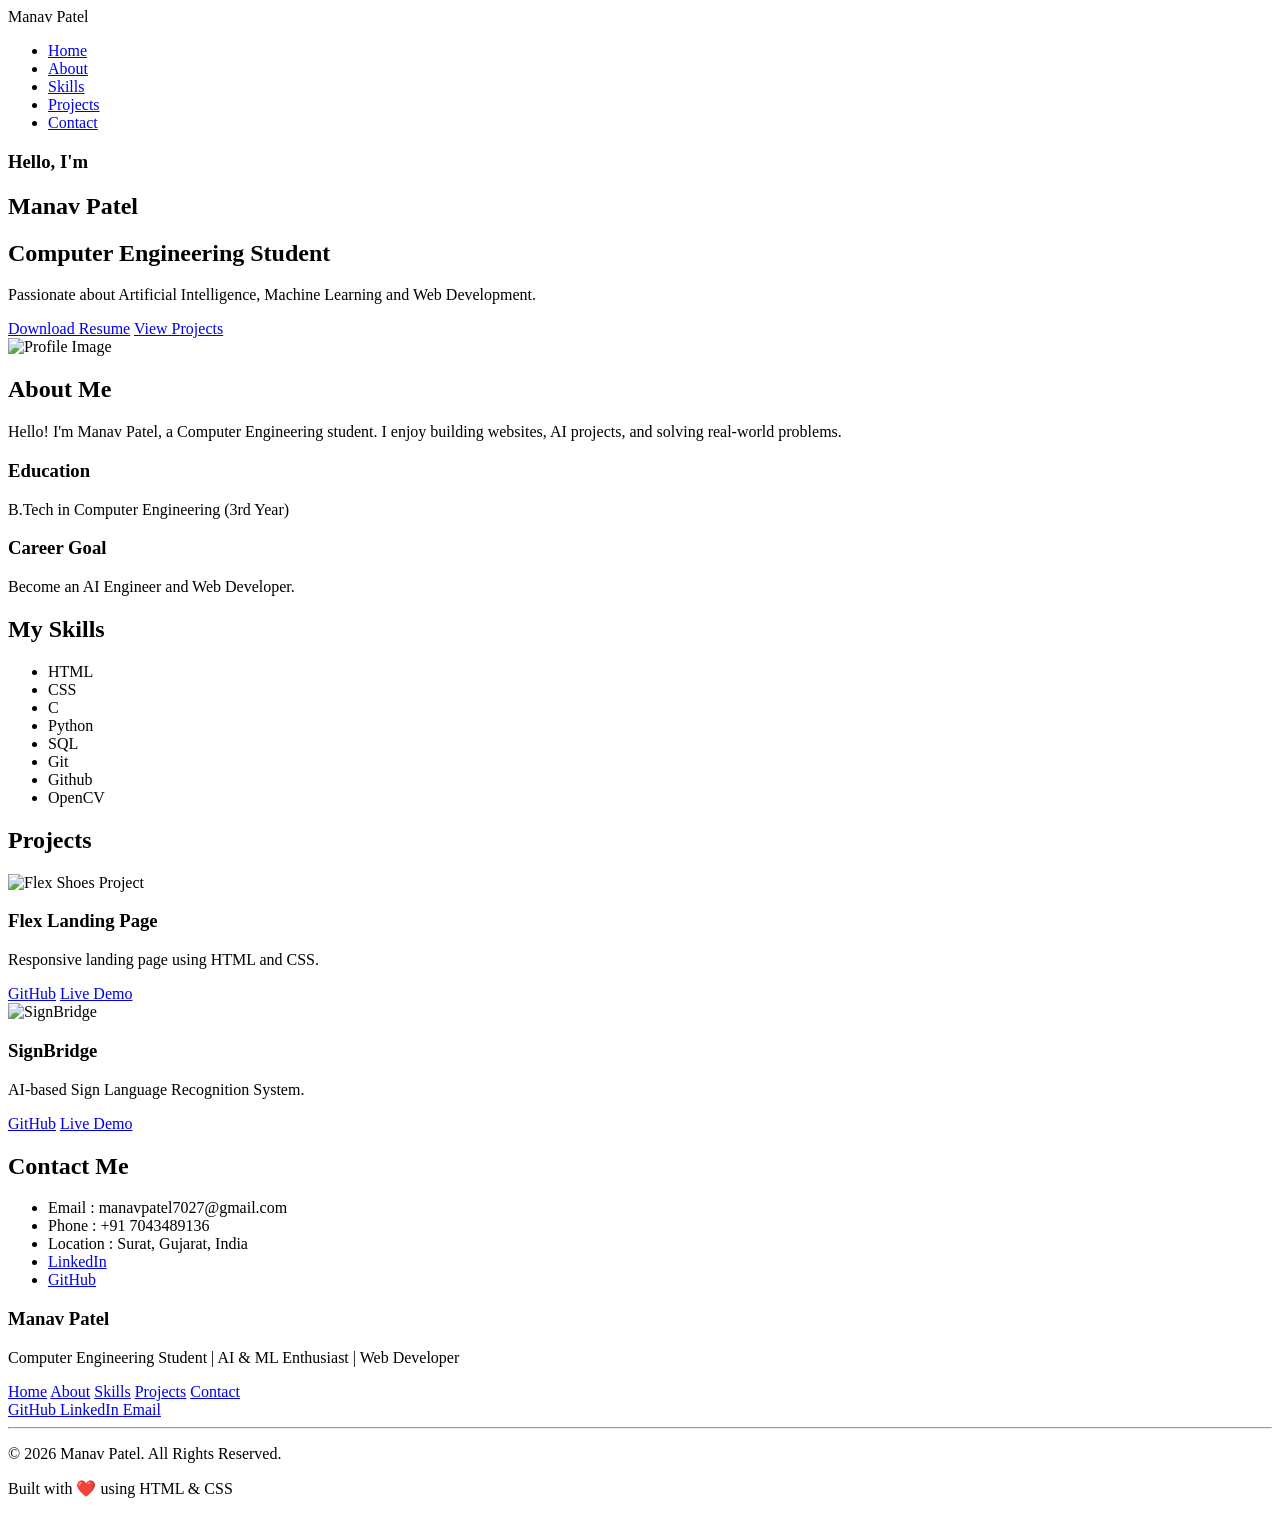
==== WebDev-L1-Portfolio/index.html @ 93ed9625 "Add Portfolio index.html" ====
<!DOCTYPE html>
<html lang="en">
<head>
    <meta charset="UTF-8">
    <meta name="viewport" content="width=device-width, initial-scale=1.0">

    <title>Portfolio</title>

    <link rel="preconnect" href="https://fonts.googleapis.com">

    <link rel="preconnect" href="https://fonts.gstatic.com" crossorigin>

    <link href="https://fonts.googleapis.com/css2?family=Poppins:wght@300;400;500;600;700&display=swap" rel="stylesheet">

    <link rel="stylesheet" href="style.css">
</head>
<body>
    <header>
        <nav class="navbar">
            <div class="logo">
                Manav Patel
            </div>

            <ul class="nav-links">
                <li><a href="#home">Home</a></li>
                <li><a href="#about">About</a></li>
                <li><a href="#skills">Skills</a></li>
                <li><a href="#projects">Projects</a></li>
                <li><a href="#contact">Contact</a></li>
            </ul>
        </nav>
    </header>
   
    <main>

    <section id="home" class="hero">
        <div class="hero-text">
            <h3>Hello, I'm</h3>

            <h1>Manav Patel</h1>

            <h2>Computer Engineering Student</h2>

            <p>
                 Passionate about Artificial Intelligence,
                Machine Learning and Web Development.
            </p>
            
            <div class="buttons">
                <a href="resume.pdf" class="btn" download>Download Resume</a>
                <a href="#projects" class="btn btn-outline">View Projects</a>
            </div>

        </div>

        <div class="hero-image">
            <img src="images/manav.png" alt="Profile Image">
        </div>
    </section>

    <section id="about">
        <h2>About Me</h2>

        <p>
            Hello! I'm Manav Patel, a Computer Engineering student.
            I enjoy building websites, AI projects,
            and solving real-world problems.
        </p>

        <h3>Education</h3>

        <p>B.Tech in Computer Engineering (3rd Year)</p>

        <h3>Career Goal</h3>

        <p>Become an AI Engineer and Web Developer.</p>
    </section>

    <section id="skills">
        <h2>My Skills</h2>
        
        <ul>
            <li>HTML</li>
            <li>CSS</li>
            <li>C</li>
            <li>Python</li>
            <li>SQL</li>
            <li>Git</li>
            <li>Github</li>
            <li>OpenCV</li>
        </ul>

    </section>

    <section id="projects">
        <h2>Projects</h2>

        <article>
            <img src="images/flex_project.png" alt="Flex Shoes Project">

            <h3>Flex Landing Page</h3>

            <p>
                Responsive landing page using HTML and CSS.
            </p>

            <a href="#">GitHub</a>

            <a href="#">Live Demo</a>
        </article>

        <article>

            <img src="images/signbridge.png" alt="SignBridge">

            <h3>SignBridge</h3>

            <p>
                AI-based Sign Language Recognition System.
            </p>

            <a href="#">GitHub</a>

            <a href="#">Live Demo</a>

        </article>
    </section>

    <section id="contact">
        <h2>Contact Me</h2>

        <ul>
            <li>Email : manavpatel7027@gmail.com</li>
            <li>Phone : +91 7043489136</li>
            <li>Location : Surat, Gujarat, India</li>
            <li>
                <a href="https://www.linkedin.com/in/manav-patel-045a13317/" target="_blank" rel="noopener noreferrer">LinkedIn</a>
            </li>
            <li>
                <a href="https://github.com/Manav9136" target="_blank" rel="noopener noreferrer">GitHub</a>
            </li>
        </ul>
    </section>
    </main>

    <footer>

    <div class="footer-content">

        <h3>Manav Patel</h3>

        <p>
            Computer Engineering Student | AI & ML Enthusiast | Web Developer
        </p>

        <div class="footer-links">

            <a href="#home">Home</a>

            <a href="#about">About</a>

            <a href="#skills">Skills</a>

            <a href="#projects">Projects</a>

            <a href="#contact">Contact</a>

        </div>

        <div class="social-links">

            <a href="https://github.com/Manav9136"
               target="_blank"
               rel="noopener noreferrer">
               GitHub
            </a>

            <a href="https://www.linkedin.com/in/manav-patel-045a13317/"
               target="_blank"
               rel="noopener noreferrer">
               LinkedIn
            </a>

            <a href="mailto:manavpatel7027@gmail.com">
               Email
            </a>

        </div>

        <hr>

        <p>
            &copy; 2026 Manav Patel. All Rights Reserved.
        </p>

        <p>
            Built with ❤️ using HTML & CSS
        </p>

    </div>

    </footer>
</body>
</html>
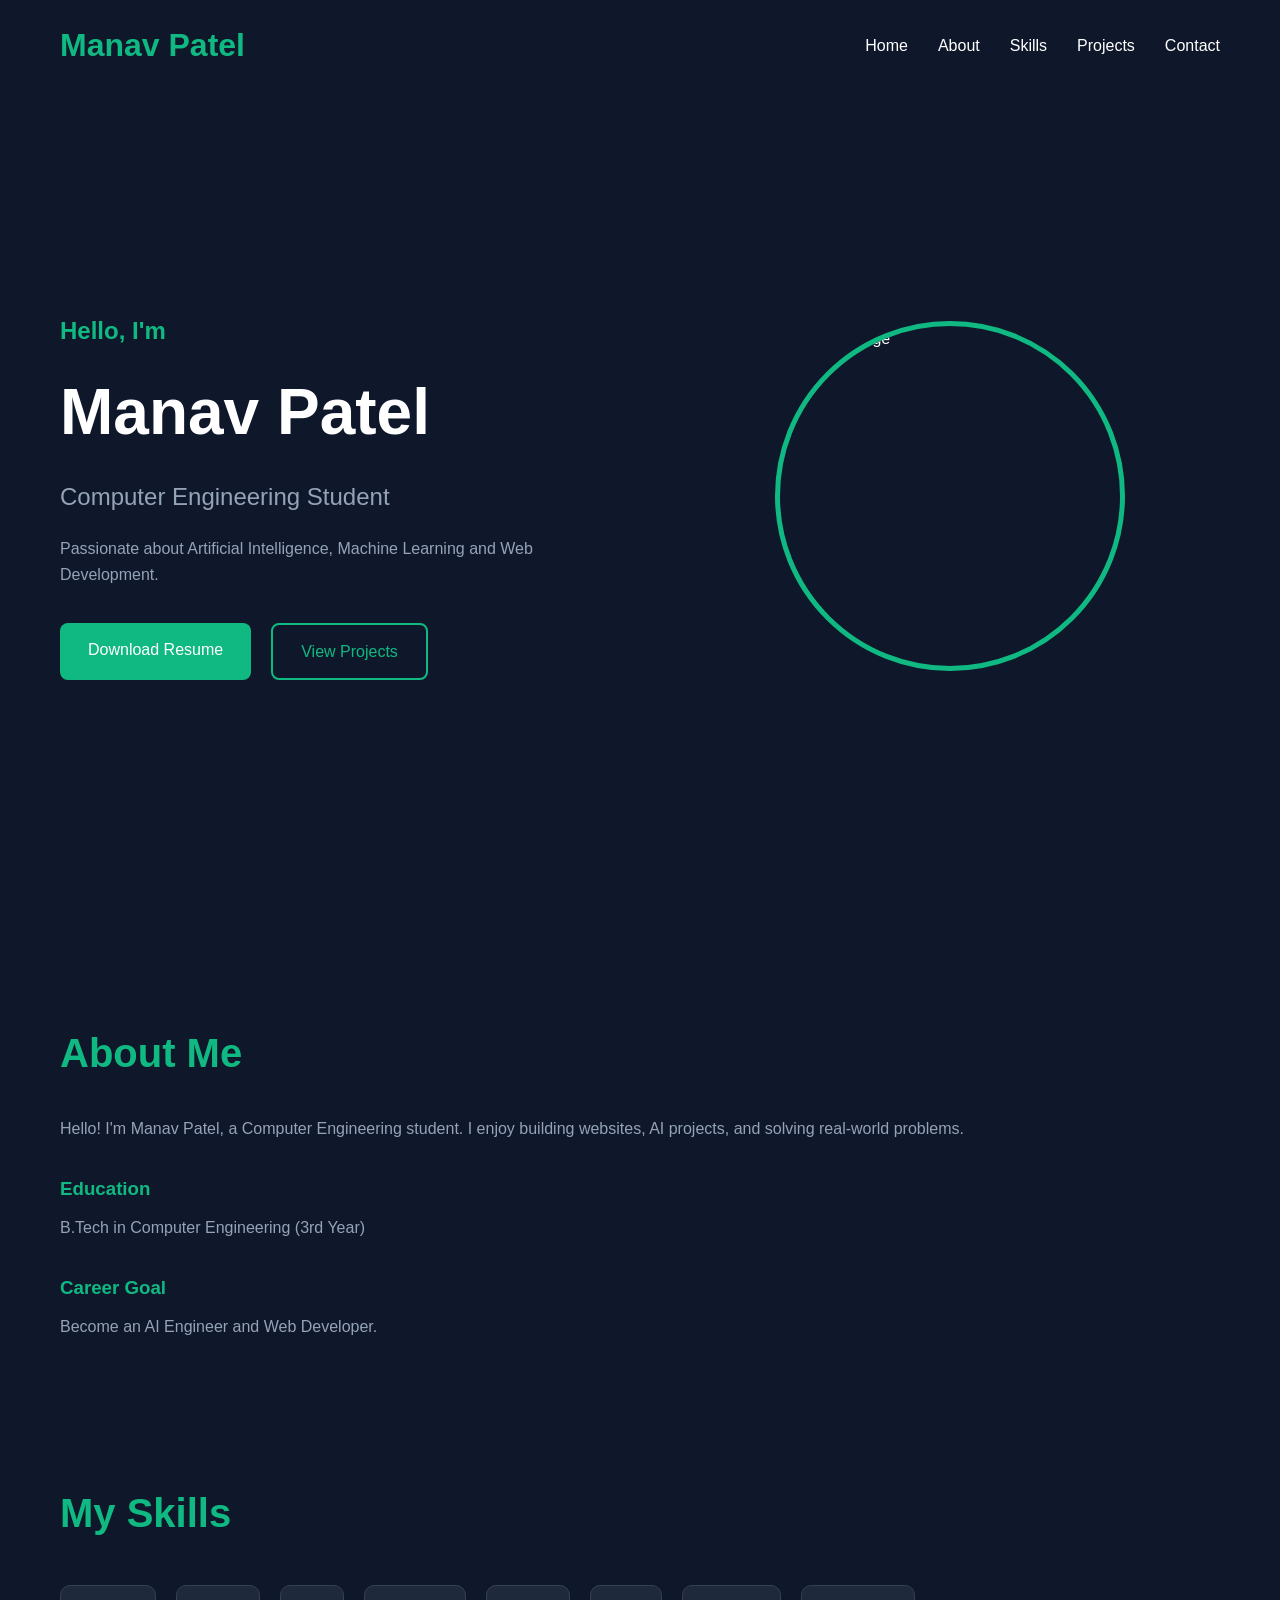
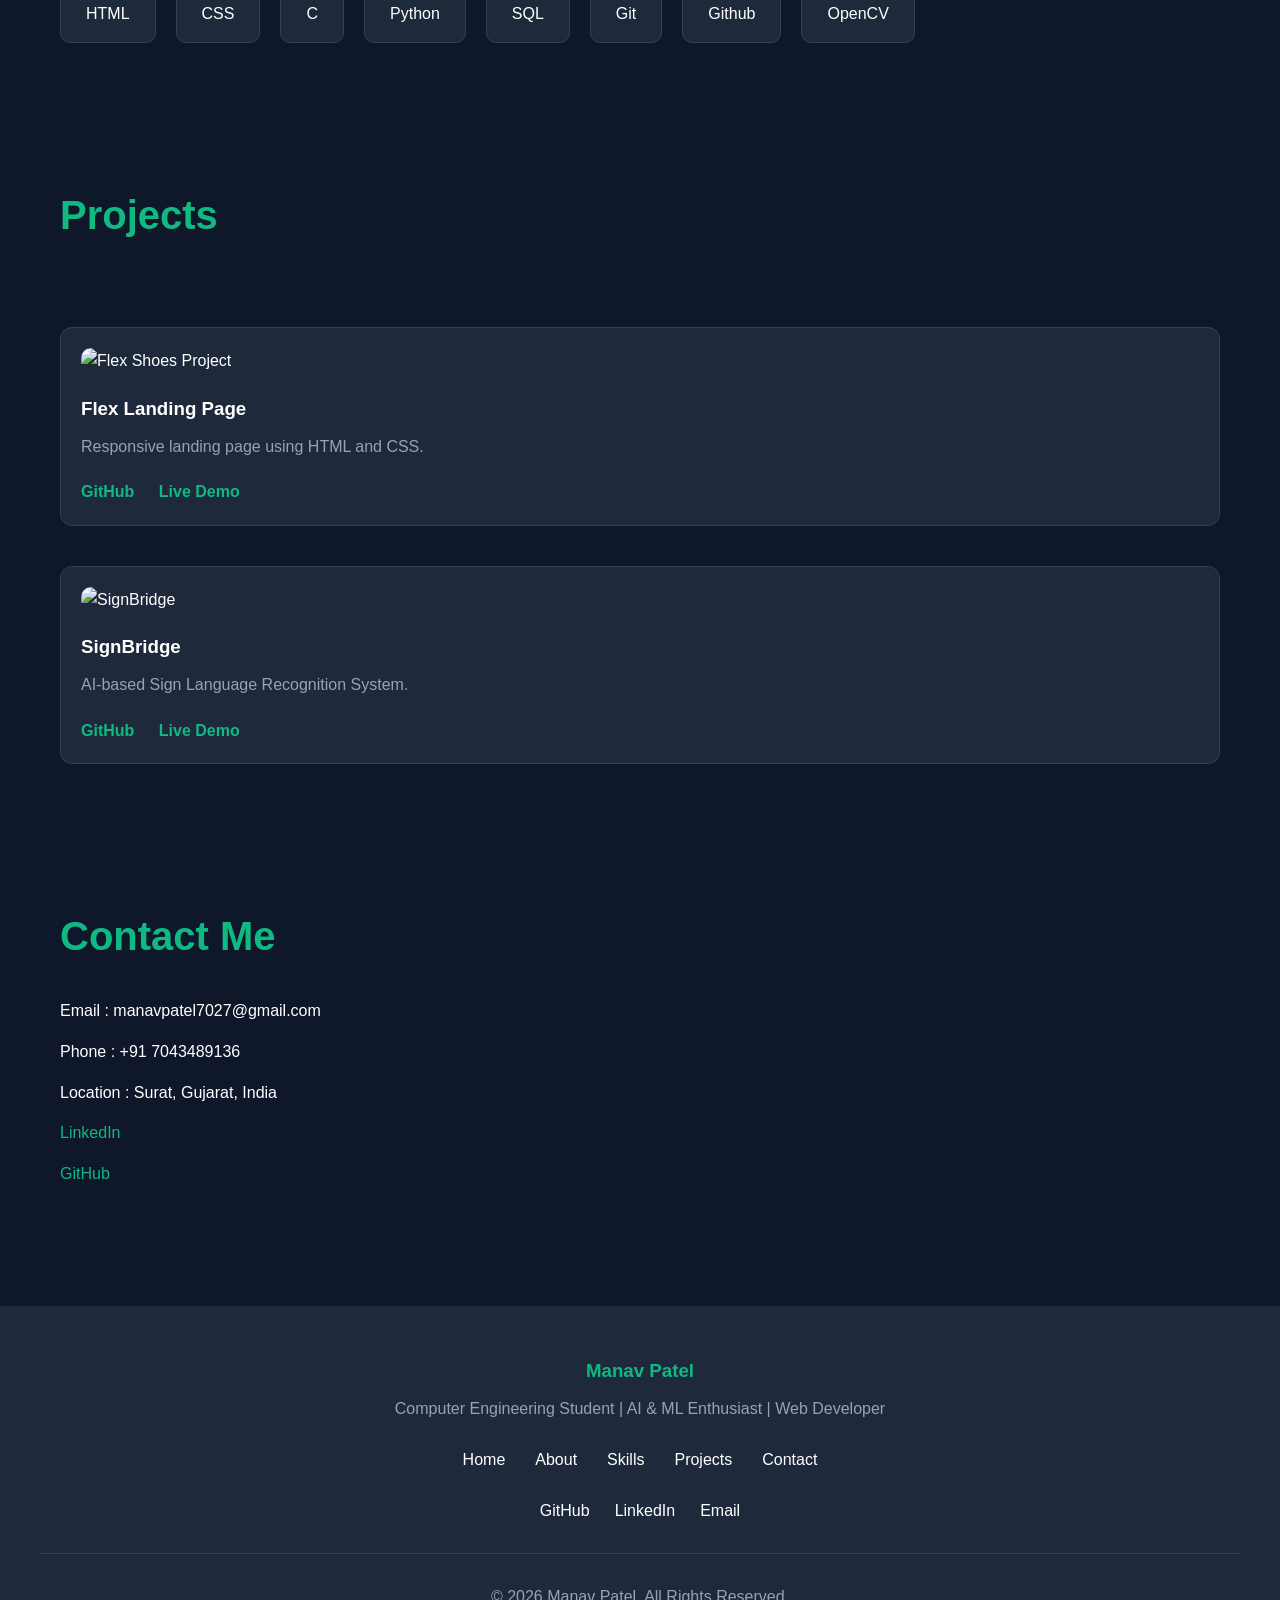
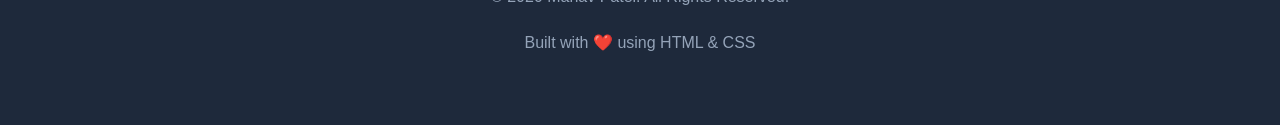
==== commit a19a8990: "Add portfolio files" ====
--- a/WebDev-L1-Portfolio/index.html
+++ b/WebDev-L1-Portfolio/index.html
@@ -54,7 +54,7 @@
         </div>
 
         <div class="hero-image">
-            <img src="images/manav.png" alt="Profile Image">
+            <img src="manav.png" alt="Profile Image">
         </div>
     </section>
 
@@ -96,7 +96,7 @@
         <h2>Projects</h2>
 
         <article>
-            <img src="images/flex_project.png" alt="Flex Shoes Project">
+            <img src="flex_project.png" alt="Flex Shoes Project">
 
             <h3>Flex Landing Page</h3>
 
@@ -111,7 +111,7 @@
 
         <article>
 
-            <img src="images/signbridge.png" alt="SignBridge">
+            <img src="signbridge.png" alt="SignBridge">
 
             <h3>SignBridge</h3>
 
@@ -201,4 +201,4 @@
 
     </footer>
 </body>
-</html>
+</html>
--- a/WebDev-L1-Portfolio/style.css
+++ b/WebDev-L1-Portfolio/style.css
@@ -0,0 +1,361 @@
+*{
+    margin: 0;
+    padding: 0;
+    box-sizing: border-box;
+}
+
+:root{
+    --bg-color:#0F172A;
+    --card-color:#1E293B;
+    --primary:#10B981;
+    --primary-hover:#059669;
+    --text:#FFFFFF;
+    --text-light:#94A3B8;
+    --border:#334155;
+    --max-width:1200px;
+}
+
+body{
+    font-family:"Poppins",sans-serif;
+    background:var(--bg-color);
+    color:var(--text);
+    line-height:1.6;
+}
+
+a{
+    text-decoration:none;
+    color:inherit;
+}
+
+ul{
+    list-style:none;
+}
+
+img{
+    max-width:100%;
+    display:block;
+}
+
+.navbar{
+    max-width: var(--max-width);
+    margin: 0 auto;
+    display: flex;
+    justify-content: space-between;
+    align-items: center;
+    padding: 20px;
+}
+
+.logo{
+    font-size: 2rem;
+    font-weight: 700;
+    color: var(--primary);
+}
+
+.nav-links{
+    display: flex;
+    gap: 30px;
+}
+
+.nav-links a{
+    font-size: 1rem;
+    font-weight: 500;
+    transition: 0.3s;
+}
+
+.nav-links a:hover{
+    color: var(--primary);
+}
+
+.hero{
+    max-width: var(--max-width);
+    margin: 0 auto;
+    min-height: 90vh;
+    display: flex;
+    justify-content: space-between;
+    align-items: center;
+    padding: 50px 20px;
+    gap: 80px;
+}
+
+.hero-text{
+    flex: 1;
+}
+
+.hero-text h3{
+    color: var(--primary);
+    font-size: 1.5rem;
+    margin-bottom: 10px;
+}
+
+.hero-text h1{
+    font-size: 4rem;
+    margin-bottom: 15px;
+}
+
+.hero-text h2{
+    color: var(--text-light);
+    font-weight: 500;
+    margin-bottom: 20px;
+}
+
+.hero-text p{
+    max-width: 550px;
+    margin-bottom: 35px;
+    color: var(--text-light);
+}
+
+.buttons{
+    display: flex;
+    gap: 20px;
+}
+
+.btn{
+    background: var(--primary);
+    color: white;
+    padding: 14px 28px;
+    border-radius: 8px;
+    transition: 0.3s;
+}
+
+.btn:hover{
+    background: var(--primary-hover);
+}
+
+.btn-outline{
+    background: transparent;
+    border: 2px solid var(--primary);
+    color: var(--primary);
+}
+
+.btn-outline:hover{
+    background: var(--primary);
+    color: white;
+}
+
+.hero-image{
+    flex: 1;
+    display: flex;
+    justify-content: center;
+}
+
+.hero-image img{
+    width: 350px;
+    height: 350px;
+    border-radius: 50%;
+    object-fit: cover;
+    border: 5px solid var(--primary);
+}
+
+#about{
+    max-width: var(--max-width);
+    margin: 100px auto;
+    padding: 20px;
+}
+
+#about h2{
+    font-size: 2.5rem;
+    margin-bottom: 30px;
+    color: var(--primary);
+}
+
+#about h3{
+    margin-top: 30px;
+    margin-bottom: 10px;
+    color: var(--primary);
+}
+
+#about p{
+    color: var(--text-light);
+    line-height: 1.8;
+}
+
+#skills{
+    max-width: var(--max-width);
+    margin: 100px auto;
+    padding: 20px;
+}
+
+#skills h2{
+    font-size: 2.5rem;
+    color: var(--primary);
+    margin-bottom: 40px;
+}
+
+#skills ul{
+    display: flex;
+    flex-wrap: wrap;
+    gap: 20px;
+}
+
+#skills li{
+    background: var(--card-color);
+    padding: 15px 25px;
+    border-radius: 10px;
+    border: 1px solid var(--border);
+    transition: .3s;
+}
+
+#skills li:hover{
+    transform: translateY(-5px);
+    background: var(--primary);
+    color: white;
+}
+
+#projects{
+    max-width: var(--max-width);
+    margin: 100px auto;
+    padding: 20px;
+}
+
+#projects h2{
+    font-size: 2.5rem;
+    color: var(--primary);
+    margin-bottom: 40px;
+}
+
+#projects{
+    display: grid;
+    gap: 40px;
+}
+
+article{
+    background: var(--card-color);
+    padding: 20px;
+    border-radius: 12px;
+    border: 1px solid var(--border);
+    transition: .3s;
+}
+
+article:hover{
+    transform: translateY(-10px);
+}
+
+article img{
+    border-radius: 10px;
+    margin-bottom: 20px;
+}
+
+article h3{
+    margin-bottom: 10px;
+}
+
+article p{
+    color: var(--text-light);
+    margin-bottom: 20px;
+}
+
+article a{
+    margin-right: 20px;
+    color: var(--primary);
+    font-weight: 600;
+}
+
+#contact{
+    max-width: var(--max-width);
+    margin: 100px auto;
+    padding: 20px;
+}
+
+#contact h2{
+    color: var(--primary);
+    font-size: 2.5rem;
+    margin-bottom: 30px;
+}
+
+#contact ul{
+    display: flex;
+    flex-direction: column;
+    gap: 15px;
+}
+
+#contact a{
+    color: var(--primary);
+}
+
+footer{
+    background: var(--card-color);
+    margin-top: 100px;
+    padding: 50px 20px;
+}
+
+.footer-content{
+    max-width: var(--max-width);
+    margin: auto;
+    text-align: center;
+}
+
+.footer-content h3{
+    color: var(--primary);
+    margin-bottom: 10px;
+}
+
+.footer-content p{
+    color: var(--text-light);
+    margin-bottom: 20px;
+}
+
+.footer-links{
+    display: flex;
+    justify-content: center;
+    gap: 30px;
+    margin: 25px 0;
+}
+
+.social-links{
+    display: flex;
+    justify-content: center;
+    gap: 25px;
+    margin-bottom: 25px;
+}
+
+.footer-links a:hover,
+
+.social-links a:hover{
+    color: var(--primary);
+}
+
+footer hr{
+    border: none;
+    height: 1px;
+    background: var(--border);
+    margin: 30px 0;
+}
+
+@media (max-width:768px){
+
+    .navbar{
+        flex-direction: column;
+        gap: 20px;
+    }
+
+    .nav-links{
+        flex-wrap: wrap;
+        justify-content: center;
+    }
+
+    .hero{
+        flex-direction: column-reverse;
+        text-align: center;
+    }
+
+    .hero-text p{
+        margin: auto;
+        margin-bottom: 30px;
+    }
+
+    .buttons{
+        justify-content: center;
+    }
+
+    .hero-image img{
+        width: 250px;
+        height: 250px;
+    }
+
+    .footer-links,
+
+    .social-links{
+        flex-direction: column;
+        gap: 15px;
+    }
+}
